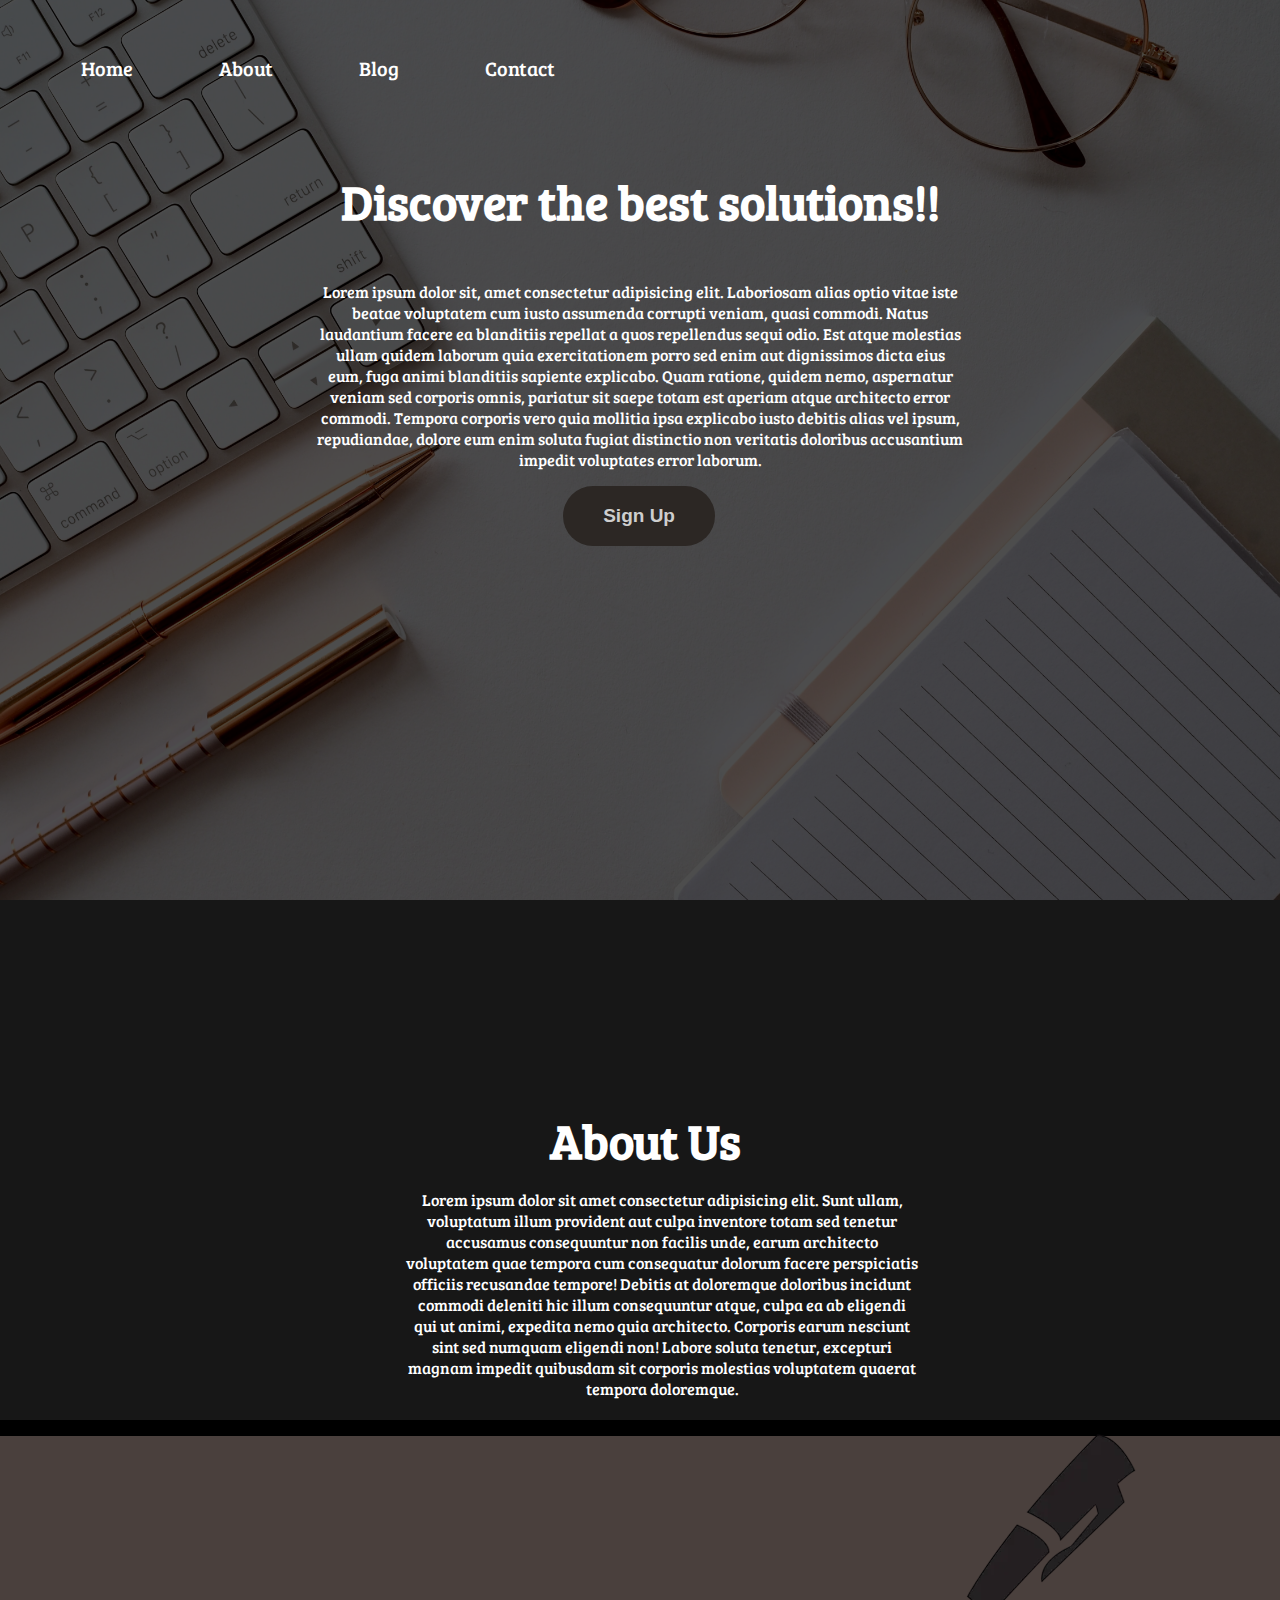
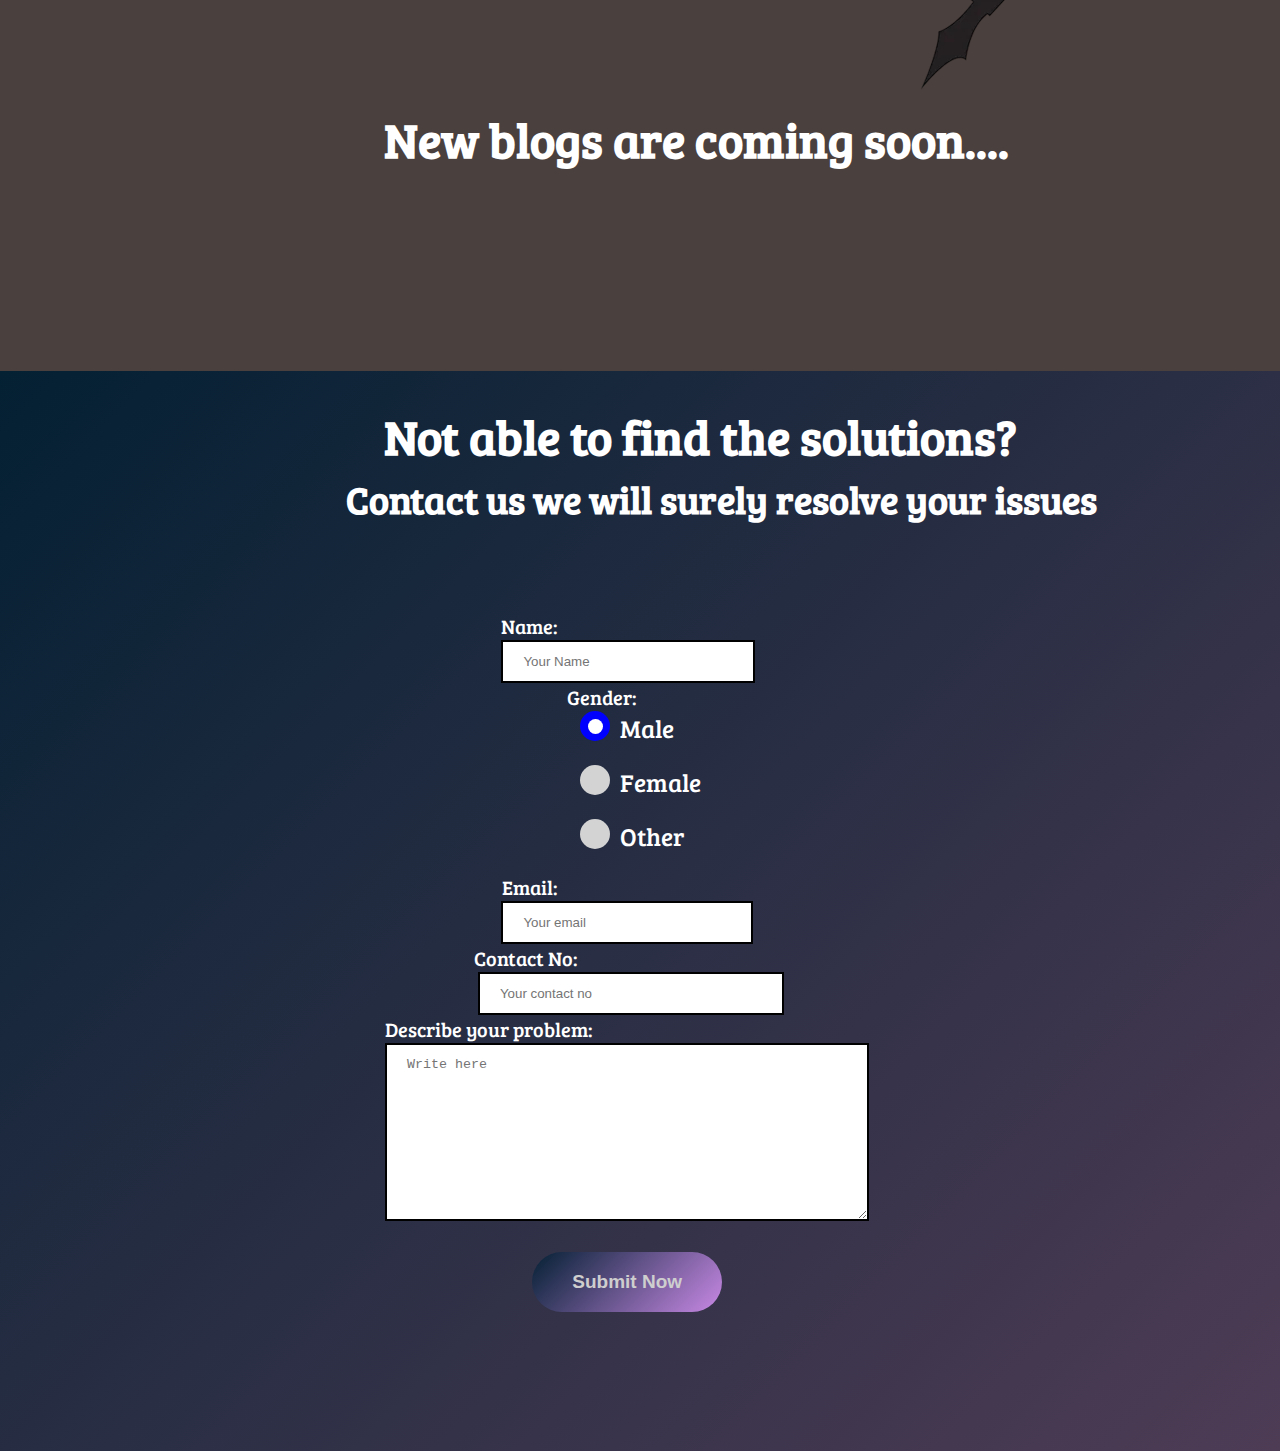
==== index.html @ ca49a2a0 "Add files via upload" ====
<!DOCTYPE html>
<html lang="en">

<head>
    <meta charset="UTF-8">
    <meta http-equiv="X-UA-Compatible" content="IE=edge">
    <meta name="viewport" content="width=device-width, initial-scale=1.0">
    <title>Blogs</title>
    <link rel="stylesheet" href="index.css">
    <link href="https://fonts.googleapis.com/css2?family=Bree+Serif&family=Caveat&family=Dancing+Script&family=Lobster&family=Poppins&family=Raleway:wght@100&family=Ubuntu:wght@300&display=swap" rel="stylesheet">
</head>

<body>
    <div class="common" id="homepage">
        <header>
            <nav class="navbar">
                <ul>
                    <li><a href="#">Home</a></li>
                    <li><a href="#about">About</a></li>
                    <li><a href="#blog">Blog</a></li>
                    <li><a href="#contact">Contact</a></li>
                </ul>
            </nav>
        </header>
        <section>
            <h1>Discover the best solutions!!</h1>
            <p>Lorem ipsum dolor sit, amet consectetur adipisicing elit. Laboriosam alias optio vitae iste beatae
                voluptatem cum iusto assumenda corrupti veniam, quasi commodi. Natus laudantium facere ea blanditiis
                repellat a quos repellendus sequi odio. Est atque molestias ullam quidem laborum quia exercitationem
                porro sed enim aut dignissimos dicta eius eum, fuga animi blanditiis sapiente explicabo. Quam ratione,
                quidem nemo, aspernatur veniam sed corporis omnis, pariatur sit saepe totam est aperiam atque architecto
                error commodi. Tempora corporis vero quia mollitia ipsa explicabo iusto debitis alias vel ipsum,
                repudiandae, dolore eum enim soluta fugiat distinctio non veritatis doloribus accusantium impedit
                voluptates error laborum.</p>
        </section>
        <button class="btn"><a href="signup.html" target="_blank">Sign Up</a></button>
    </div>

    <div class="common" id="about">
        <h1>About Us</h1>
        <p>Lorem ipsum dolor sit amet consectetur adipisicing elit. Sunt ullam, voluptatum illum provident aut culpa
            inventore totam sed tenetur accusamus consequuntur non facilis unde, earum architecto voluptatem quae
            tempora cum consequatur dolorum facere perspiciatis officiis recusandae tempore! Debitis at doloremque
            doloribus incidunt commodi deleniti hic illum consequuntur atque, culpa ea ab eligendi qui ut animi,
            expedita nemo quia architecto. Corporis earum nesciunt sint sed numquam eligendi non! Labore soluta tenetur,
            excepturi magnam impedit quibusdam sit corporis molestias voluptatem quaerat tempora doloremque.</p>
    </div>

    <div class="common" id="blog">
        <h1>New blogs are coming soon....</h1>
        <img src="pen_remo.png">
    </div>

    <div class="common" id="contact">
        <div class="container">

            <h1>Not able to find the solutions?</h1>
            <h2>Contact us we will surely resolve your issues</h2>
            <form action="#" class="contactform">
                <div>
                    <span class="details">Name:</span><input type="text" name="myname" id="name"
                        placeholder="Your Name" required>
                </div>
                <div>
                    <span class="details">Gender:</span>
                    <div class="category">
                        <label class="gender">Male
                            <input type="radio" name="radio" checked>
                            <span class="check"></span>
                        </label>
                        <label class="gender">Female
                            <input type="radio" name="radio">
                            <span class="check"></span>
                        </label>
                        <label class="gender">Other
                            <input type="radio" name="radio">
                            <span class="check"></span>
                        </label>
                    </div>
                </div>
                <div>
                    <span class="details">Email:</span><input type="email" name="myemail" id="email"
                        placeholder="Your email" required>
                </div>
                <div>
                    <span class="details">Contact No:</span>
                    <input type="tel" id="phone" name="phone" placeholder="Your contact no"  required>
                </div>
                <div>
                    <span class="details">Describe your problem:</span>
                    <textarea name="" id="" cols="30" rows="10" placeholder="Write here"></textarea>
                </div>
                <div class="button">
                    <input type="submit" value="Submit Now">
                </div>
        </div>

        </form>
    </div>

</body>

</html>
---- index.css ----
body {
    font-family: 'Bree Serif', serif;
    margin: 0;
    padding: 0;
    background-color: black;
    color: white;
}

.navbar li {
    display: inline-block;
    list-style: none;
}

.navbar li a {
    color: white;
    text-decoration: none;
    padding: 15px 18px;
}

section {
    height: 344px;
    font-family: 'Bree Serif', serif;
    margin: 3px 317px;
    display: flex;
    flex-direction: column;
    align-items: center;
    /* border: 2px solid red; */
    justify-content: center;
}

header::before {
    background: url('bckgrd.jpg') no-repeat center center/cover;
    content: "";
    position: absolute;
    top: 0;
    left: 0;
    width: 100%;
    height: 100%;
    z-index: -1;
    opacity: 0.3;
}

.navbar {
    font-size: 20px;
    font-family: 'Bree Serif', serif;
    display: flex;
}

li {
    list-style: none;
    padding: 34px 23px;
}

h1 {
    font-size: 3rem;
}

p {
    text-align: center;
}
#homepage button a{
    text-decoration: none;
    color: #cecece;
}

.btn {
    font-family: Verdana, Geneva, Tahoma, sans-serif;
    font-weight: bold;
    background-color: #2c2724;
    padding: 1.2rem 2.5rem;
    border: none;
    cursor: pointer;
    /*It will change the cursor to pointer(hand symbol)*/
    font-size: 19px;
    border-radius: 31px;
    color: #cecece;
    margin-left: 44vw;
}

.btn:hover{
    color: rgb(11, 17, 11) ;
    background-color: #343232;
}
#about{
    background-color: rgb(71 70 72 / 32%);
    position: absolute;
    top:100%;
    position: absolute;
    left: 0;
    width: 100%;
    height: auto;
}
#about h1{
    margin-top: 23vh;
    margin-left: 43vw;
}
#about p{
    width: 40vw;
    height: 20vh;
    padding: 35px;
    display:flex;
    flex-direction: column;
    margin-right: 50%;
    margin-left: 29%;
    margin-right: 50%;
    margin-top: -50px;
}
#blog{
    background-color: rgb(74 64 61);
    /* background: url('aboutbg.jpg') no-repeat center center/cover; */
    position: absolute;
    top:159.5%;
    /* width: 100%; */
    /* opacity: 0.6; */
    position: absolute;
    left: 0;
    /* top: 0; */
    width: 100%;
    height: 60vh;
}
#blog h1{
    margin-top: 30vh;
    margin-left: 30vw;
}
#blog img{
    margin-top: -49vh;
    margin-left: 61vw;
}
#contact{
    background: linear-gradient(135deg, #042033, #4e3c55);
    position: absolute;
    top:219%;
    left: 0;
    width: 100%;
    height: 120vh;
}
#contact h1{
    margin-left: 30vw;
}
#contact h2{
    margin-left: 27vw;
    padding: 33pxpx;
    font-size: 38px;
    margin-top: -3vh;
}
.contactform{
    display: flex;
    flex-direction: column;
    justify-content: center;
    height: 90vh;
    align-items: center;
}
.details{
    font-size: 20px;
    margin-left: -1vw;
}
#name{
    border: 2px solid black;
    width: 100%;
    padding: 12px 20px;
    margin-left: -12px;
    box-sizing: border-box;
  }
#email{
    border: 2px solid black;
    width: 100%;
    padding: 12px 20px;
    margin-left: -13px;
    box-sizing: border-box;
  }
#phone{
    border: 2px solid black;
    width: 100%;
    padding: 12px 20px;
    margin-left: -9px;
    box-sizing: border-box;
}
textarea{
    border: 2px solid black;
    width: 100%;
    padding: 12px 20px;
    margin-left: -1vw;
    box-sizing: border-box;
}
.gender {
    display: block;
    position: relative;
    padding-left: 40px;
    margin-bottom: 20px;
    cursor: pointer;
    font-size: 25px;
  }
  
  /* Hide the default radio button */
.gender input {
    position: absolute;
    opacity: 0;
    cursor: pointer;
  }
  
  /* custom radio button */
.check {
    position: absolute;
    top: 0;
    left: 0;
    height: 30px;
    width: 30px;
    background-color: lightgray;
    border-radius: 50%;
}
  
.gender:hover input ~ .check {
    background-color: gray;
}
  
.gender input:checked ~ .check {
    background-color: blue;
}
  
.check:after {
    content: "";
    position: absolute;
    display: none;
}
  
.gender input:checked ~ .check:after {
    display: block;
}
  
.gender .check:after {
      top: 8px;
      left: 8px;
      width: 15px;
      height: 15px;
      border-radius: 50%;
      background: white;
}
input[type="submit"]{
    font-family: Verdana, Geneva, Tahoma, sans-serif;
    font-weight: bold;
    /* background-color: rgb(111 15 121); */
    /* background: linear-gradient(135deg, #042033, #4e3c55); */
    background: linear-gradient(135deg, #042033, #c889e5);
    padding: 1.2rem 2.5rem;
    border: none;
    cursor: pointer;
    /*It will change the cursor to pointer(hand symbol)*/
    font-size: 19px;
    border-radius: 31px;
    color: #cecece;
    margin-left: -2vw;
    margin-top: 3vh;
}
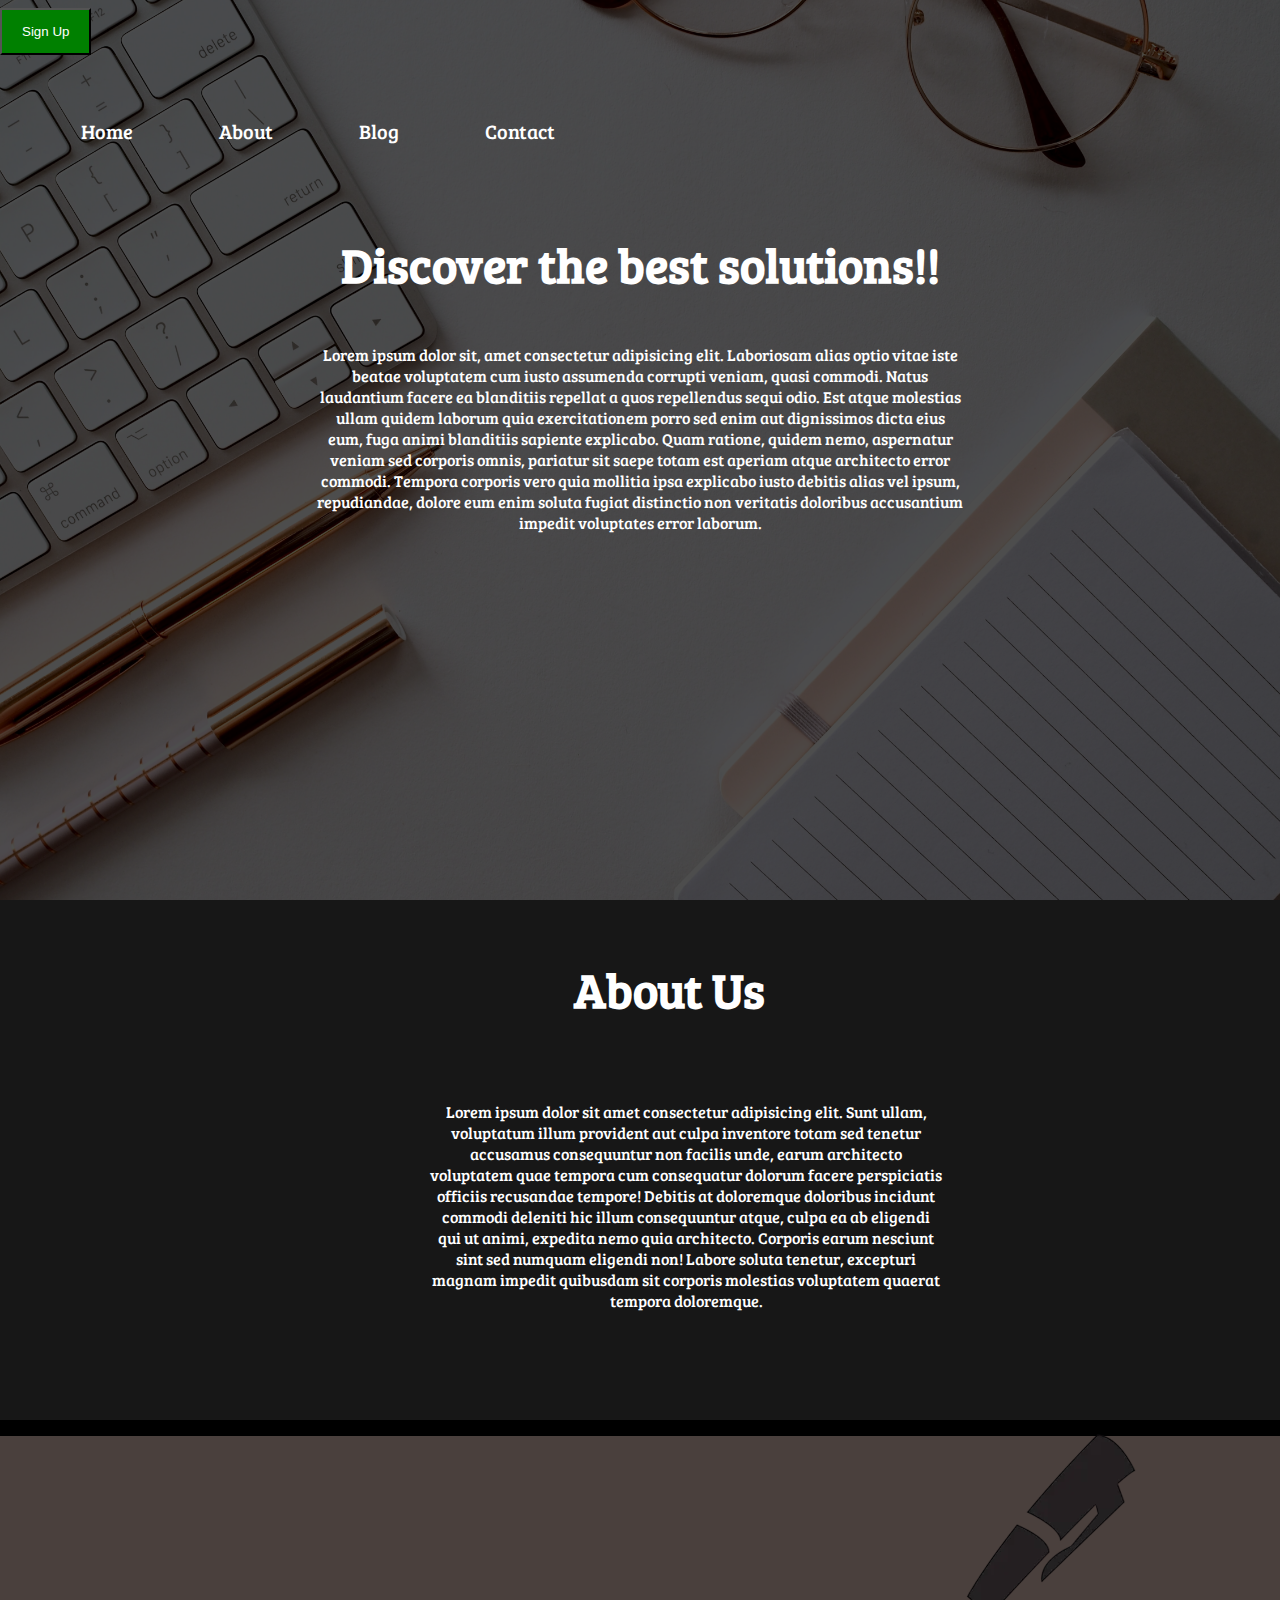
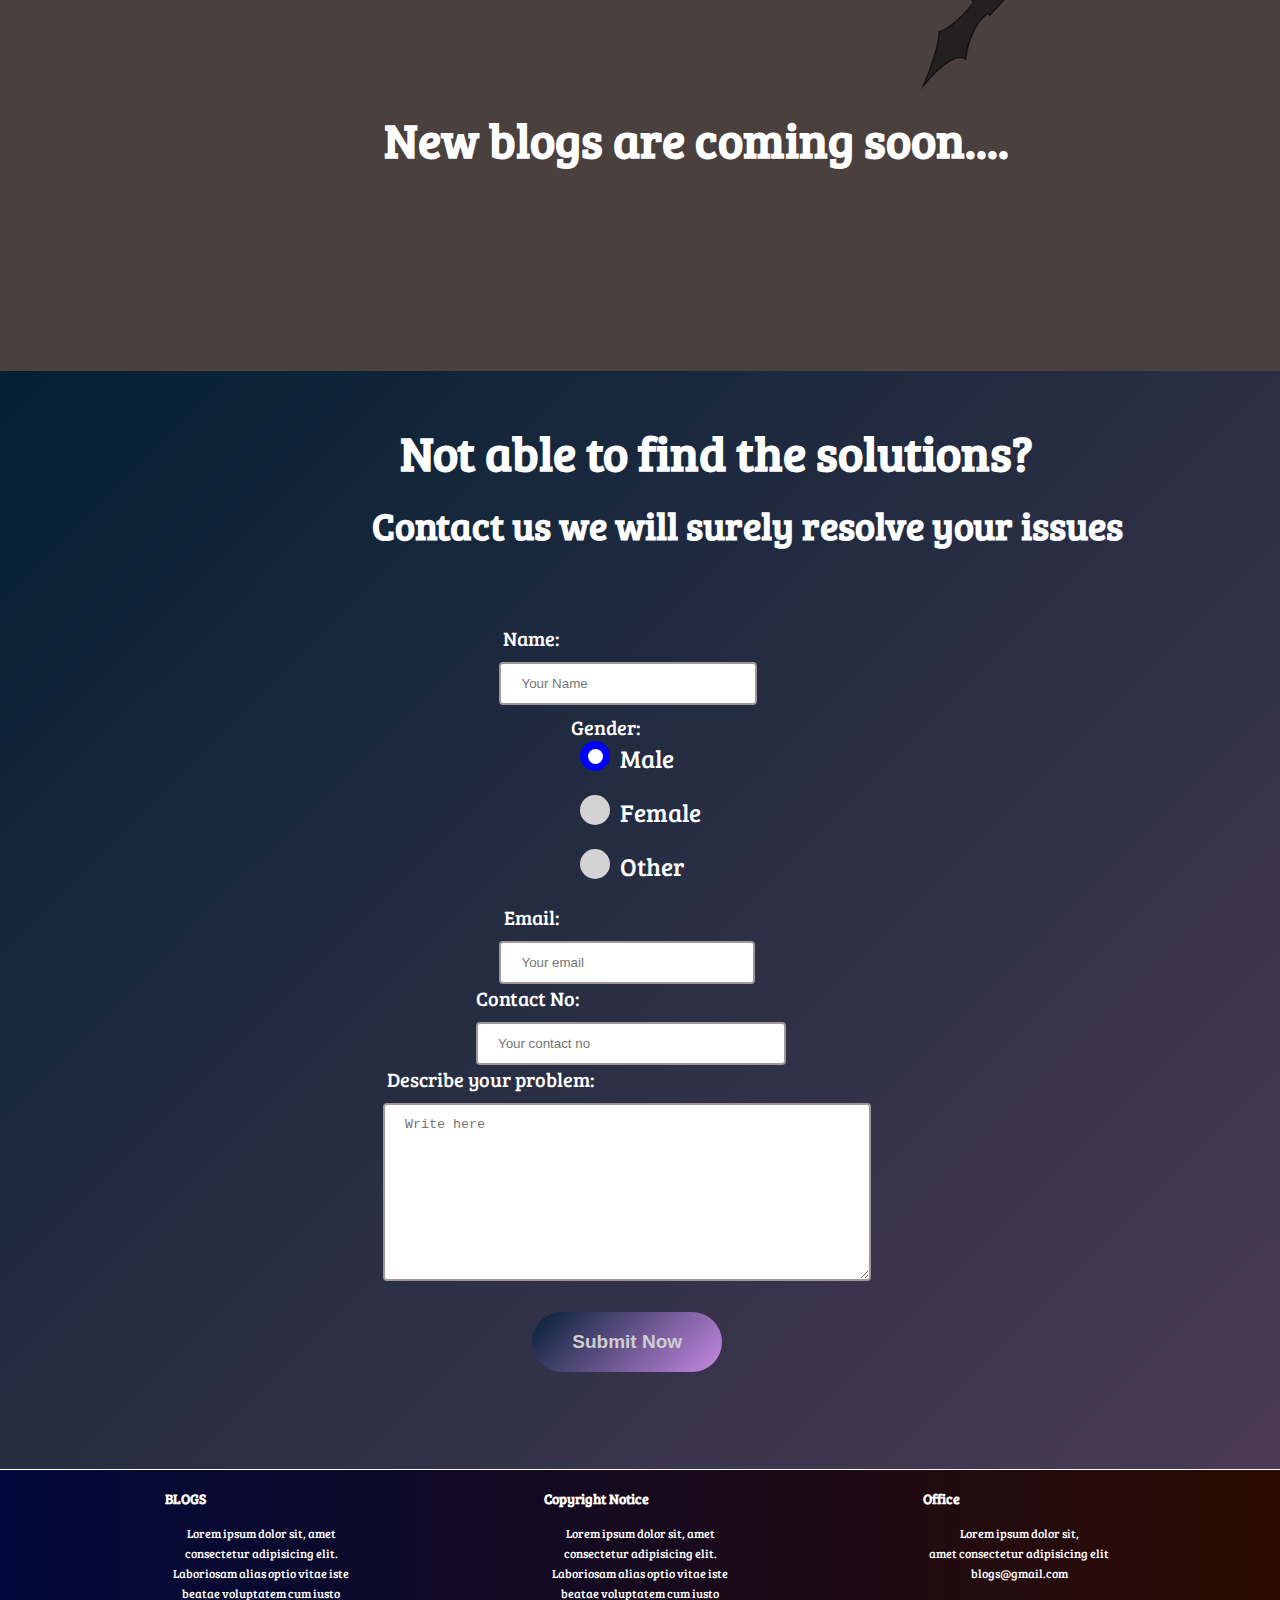
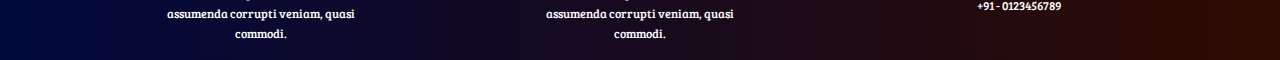
==== commit a888ac36: "Added footer (#21)" ====
--- a/index.html
+++ b/index.html
@@ -1,102 +1,369 @@
+<!DOCTYPE html>
+<html>
+<style>
+	/*add full-width input fields*/
+	input[type=text],
+	input[type=password] {
+		width: 100%;
+		padding: 12px 20px;
+		margin: 8px 0;
+		display: inline-block;
+		border: 2px solid #ccc;
+		box-sizing: border-box;
+	}
+
+	/* set a style for all buttons*/
+	button {
+		background-color: green;
+		color: white;
+		padding: 14px 20px;
+		margin: 8px 0;
+		cursor: pointer;
+		width: 100%;
+	}
+
+	/*set styles for the cancel button*/
+	.cancelbtn {
+		padding: 14px 20px;
+		background-color: #FF2E00;
+	}
+
+	/*float cancel and signup buttons and add an equal width*/
+	.cancelbtn,
+	.signupbtn {
+		float: left;
+		width: 50%
+	}
+
+	/*add padding to container elements*/
+	.container {
+		padding: 16px;
+	}
+
+	/*define the modal’s background*/
+
+	.modal {
+		display: none;
+		position: fixed;
+		z-index: 1;
+		left: 0;
+		top: 0;
+		width: 100%;
+		height: 100%;
+		overflow: auto;
+		background-color: rgb(0, 0, 0);
+		background-color: rgba(0, 0, 0, 0.4);
+		padding-top: 60px;
+	}
+
+	/*define the modal-content background*/
+
+	.modal-content {
+		background-color: #fefefe;
+		margin: 5% auto 15% auto;
+		border: 1px solid #888;
+		width: 80%;
+	}
+
+	/*define the close button*/
+
+	.close {
+		position: absolute;
+		right: 35px;
+		top: 15px;
+		color: #000;
+		font-size: 40px;
+		font-weight: bold;
+	}
+
+	/*define the close hover and focus effects*/
+
+	.close:hover,
+	.close:focus {
+		color: red;
+		cursor: pointer;
+	}
+
+	.clearfix::after {
+		content: "";
+		clear: both;
+		display: table;
+	}
+
+	@media screen and (max-width: 300px) {
+
+		.cancelbtn,
+		.signupbtn {
+			width: 100%;
+		}
+	}
+</style>
+
+<body>
+
+
+
+	<button onclick="document.getElementById('id01').style.display='block'" style="width:auto;">Sign Up</button>
+
+	<div id="id01" class="modal">
+		<span onclick="document.getElementById('id01').style.display='none'" class="close" title="Close Modal">×</span>
+		<form class="modal-content animate" action="/action_page.php">
+			<div class="container">
+				<label><b>Email</b></label>
+				<input type="text" placeholder="Enter Email" name="email" required>
+
+				<label><b>Password</b></label>
+				<input type="password" placeholder="Enter Password" name="psw" required>
+
+				<label><b>Repeat Password</b></label>
+				<input type="password" placeholder="Repeat Password" name="psw-repeat" required>
+				<input type="checkbox"> Remember me
+				<p>By creating an account you agree to our <a href="#">Terms & Privacy</a>.</p>
+
+				<div class="clearfix">
+					<button type="button" onclick="document.getElementById('id01').style.display='none'"
+						class="cancelbtn">Cancel</button>
+					<button type="submit" class="signupbtn">Sign Up</button>
+				</div>
+			</div>
+		</form>
+	</div>
+
+	<!--close the modal by just clicking outside of the modal-->
+	<script>
+		var modal = document.getElementById('id01');
+
+		window.onclick = function (event) {
+			if (event.target == modal) {
+				modal.style.display = "none";
+			}
+		}
+	</script>
+
+</body>
+
+</html>
+
+
+
+
+
+
+
+
 <!DOCTYPE html>
 <html lang="en">
+<style>
+	/*add full-width input fields*/
+	input[type=text],
+	input[type=password] {
+		width: 100%;
+		padding: 12px 20px;
+		margin: 8px 0;
+		display: inline-block;
+		border: 2px solid #ccc;
+		box-sizing: border-box;
+	}
+
+	/* set a style for all buttons*/
+	button {
+		background-color: green;
+		color: white;
+		padding: 14px 20px;
+		margin: 8px 0;
+		cursor: pointer;
+		width: 100%;
+	}
+
+	/*set styles for the cancel button*/
+	.cancelbtn {
+		padding: 14px 20px;
+		background-color: #FF2E00;
+	}
+
+	/*float cancel and signup buttons and add an equal width*/
+	.cancelbtn,
+	.signupbtn {
+		float: left;
+		width: 50%
+	}
+
+	/*add padding to container elements*/
+	.container {
+		padding: 16px;
+	}
+
+	/*define the modal’s background*/
+
+	.modal {
+		display: none;
+		position: fixed;
+		z-index: 1;
+		left: 0;
+		top: 0;
+		width: 100%;
+		height: 100%;
+		overflow: auto;
+		background-color: rgb(0, 0, 0);
+		background-color: rgba(0, 0, 0, 0.4);
+		padding-top: 60px;
+	}
+
+	/*define the modal-content background*/
+
+	.modal-content {
+		background-color: #fefefe;
+		margin: 5% auto 15% auto;
+		border: 1px solid #888;
+		width: 80%;
+	}
+
+	/*define the close button*/
+
+	.close {
+		position: absolute;
+		right: 35px;
+		top: 15px;
+		color: #000;
+		font-size: 40px;
+		font-weight: bold;
+	}
+
+	/*define the close hover and focus effects*/
+
+	.close:hover,
+	.close:focus {
+		color: red;
+		cursor: pointer;
+	}
+
+	.clearfix::after {
+		content: "";
+		clear: both;
+		display: table;
+	}
+
+	@media screen and (max-width: 300px) {
+
+		.cancelbtn,
+		.signupbtn {
+			width: 100%;
+		}
+	}
+</style>
 
 <head>
-    <meta charset="UTF-8">
-    <meta http-equiv="X-UA-Compatible" content="IE=edge">
-    <meta name="viewport" content="width=device-width, initial-scale=1.0">
-    <title>Blogs</title>
-    <link rel="stylesheet" href="index.css">
-    <link href="https://fonts.googleapis.com/css2?family=Bree+Serif&family=Caveat&family=Dancing+Script&family=Lobster&family=Poppins&family=Raleway:wght@100&family=Ubuntu:wght@300&display=swap" rel="stylesheet">
+	<meta charset="UTF-8">
+	<meta http-equiv="X-UA-Compatible" content="IE=edge">
+	<meta name="viewport" content="width=device-width, initial-scale=1.0">
+	<title>Blogs</title>
+	<link rel="stylesheet" href="index.css">
+	<link
+		href="https://fonts.googleapis.com/css2?family=Bree+Serif&family=Caveat&family=Dancing+Script&family=Lobster&family=Poppins&family=Raleway:wght@100&family=Ubuntu:wght@300&display=swap"
+		rel="stylesheet">
 </head>
 
 <body>
-    <div class="common" id="homepage">
-        <header>
-            <nav class="navbar">
-                <ul>
-                    <li><a href="#">Home</a></li>
-                    <li><a href="#about">About</a></li>
-                    <li><a href="#blog">Blog</a></li>
-                    <li><a href="#contact">Contact</a></li>
-                </ul>
-            </nav>
-        </header>
-        <section>
-            <h1>Discover the best solutions!!</h1>
-            <p>Lorem ipsum dolor sit, amet consectetur adipisicing elit. Laboriosam alias optio vitae iste beatae
-                voluptatem cum iusto assumenda corrupti veniam, quasi commodi. Natus laudantium facere ea blanditiis
-                repellat a quos repellendus sequi odio. Est atque molestias ullam quidem laborum quia exercitationem
-                porro sed enim aut dignissimos dicta eius eum, fuga animi blanditiis sapiente explicabo. Quam ratione,
-                quidem nemo, aspernatur veniam sed corporis omnis, pariatur sit saepe totam est aperiam atque architecto
-                error commodi. Tempora corporis vero quia mollitia ipsa explicabo iusto debitis alias vel ipsum,
-                repudiandae, dolore eum enim soluta fugiat distinctio non veritatis doloribus accusantium impedit
-                voluptates error laborum.</p>
-        </section>
-        <button class="btn"><a href="signup.html" target="_blank">Sign Up</a></button>
-    </div>
-
-    <div class="common" id="about">
-        <h1>About Us</h1>
-        <p>Lorem ipsum dolor sit amet consectetur adipisicing elit. Sunt ullam, voluptatum illum provident aut culpa
-            inventore totam sed tenetur accusamus consequuntur non facilis unde, earum architecto voluptatem quae
-            tempora cum consequatur dolorum facere perspiciatis officiis recusandae tempore! Debitis at doloremque
-            doloribus incidunt commodi deleniti hic illum consequuntur atque, culpa ea ab eligendi qui ut animi,
-            expedita nemo quia architecto. Corporis earum nesciunt sint sed numquam eligendi non! Labore soluta tenetur,
-            excepturi magnam impedit quibusdam sit corporis molestias voluptatem quaerat tempora doloremque.</p>
-    </div>
-
-    <div class="common" id="blog">
-        <h1>New blogs are coming soon....</h1>
-        <img src="pen_remo.png">
-    </div>
-
-    <div class="common" id="contact">
-        <div class="container">
-
-            <h1>Not able to find the solutions?</h1>
-            <h2>Contact us we will surely resolve your issues</h2>
-            <form action="#" class="contactform">
-                <div>
-                    <span class="details">Name:</span><input type="text" name="myname" id="name"
-                        placeholder="Your Name" required>
-                </div>
-                <div>
-                    <span class="details">Gender:</span>
-                    <div class="category">
-                        <label class="gender">Male
-                            <input type="radio" name="radio" checked>
-                            <span class="check"></span>
-                        </label>
-                        <label class="gender">Female
-                            <input type="radio" name="radio">
-                            <span class="check"></span>
-                        </label>
-                        <label class="gender">Other
-                            <input type="radio" name="radio">
-                            <span class="check"></span>
-                        </label>
-                    </div>
-                </div>
-                <div>
-                    <span class="details">Email:</span><input type="email" name="myemail" id="email"
-                        placeholder="Your email" required>
-                </div>
-                <div>
-                    <span class="details">Contact No:</span>
-                    <input type="tel" id="phone" name="phone" placeholder="Your contact no"  required>
-                </div>
-                <div>
-                    <span class="details">Describe your problem:</span>
-                    <textarea name="" id="" cols="30" rows="10" placeholder="Write here"></textarea>
-                </div>
-                <div class="button">
-                    <input type="submit" value="Submit Now">
-                </div>
-        </div>
-
-        </form>
-    </div>
+	<div class="common" id="homepage">
+		<header>
+			<nav class="navbar">
+				<ul>
+					<li><a href="#">Home</a></li>
+					<li><a href="#about">About</a></li>
+					<li><a href="#blog">Blog</a></li>
+					<li><a href="#contact">Contact</a></li>
+				</ul>
+			</nav>
+		</header>
+		<section>
+			<h1>Discover the best solutions!!</h1>
+			<p>Lorem ipsum dolor sit, amet consectetur adipisicing elit. Laboriosam alias optio vitae iste beatae
+				voluptatem cum iusto assumenda corrupti veniam, quasi commodi. Natus laudantium facere ea blanditiis
+				repellat a quos repellendus sequi odio. Est atque molestias ullam quidem laborum quia exercitationem
+				porro sed enim aut dignissimos dicta eius eum, fuga animi blanditiis sapiente explicabo. Quam ratione,
+				quidem nemo, aspernatur veniam sed corporis omnis, pariatur sit saepe totam est aperiam atque architecto
+				error commodi. Tempora corporis vero quia mollitia ipsa explicabo iusto debitis alias vel ipsum,
+				repudiandae, dolore eum enim soluta fugiat distinctio non veritatis doloribus accusantium impedit
+				voluptates error laborum.</p>
+		</section>
+		<!-- <button class="btn"><a href="signup.html" target="_blank">Sign Up</a></button> -->
+	</div>
+
+	<div class="common" id="about">
+		<h1>About Us</h1>
+		<p>Lorem ipsum dolor sit amet consectetur adipisicing elit. Sunt ullam, voluptatum illum provident aut culpa
+			inventore totam sed tenetur accusamus consequuntur non facilis unde, earum architecto voluptatem quae
+			tempora cum consequatur dolorum facere perspiciatis officiis recusandae tempore! Debitis at doloremque
+			doloribus incidunt commodi deleniti hic illum consequuntur atque, culpa ea ab eligendi qui ut animi,
+			expedita nemo quia architecto. Corporis earum nesciunt sint sed numquam eligendi non! Labore soluta tenetur,
+			excepturi magnam impedit quibusdam sit corporis molestias voluptatem quaerat tempora doloremque.</p>
+	</div>
+
+	<div class="common" id="blog">
+		<h1>New blogs are coming soon....</h1>
+		<img src="pen_remo.png">
+	</div>
+
+	<div class="common" id="contact">
+		<div class="container">
+
+			<h1>Not able to find the solutions?</h1>
+			<h2>Contact us we will surely resolve your issues</h2>
+			<form action="#" class="contactform">
+				<div>
+					<span class="details">Name:</span><input type="text" name="myname" id="name" placeholder="Your Name"
+						required>
+				</div>
+				<div>
+					<span class="details">Gender:</span>
+					<div class="category">
+						<label class="gender">Male
+							<input type="radio" name="radio" checked>
+							<span class="check"></span>
+						</label>
+						<label class="gender">Female
+							<input type="radio" name="radio">
+							<span class="check"></span>
+						</label>
+						<label class="gender">Other
+							<input type="radio" name="radio">
+							<span class="check"></span>
+						</label>
+					</div>
+				</div>
+				<div>
+					<span class="details">Email:</span><input type="email" name="myemail" id="email"
+						placeholder="Your email" required>
+				</div>
+				<div>
+					<span class="details">Contact No:</span>
+					<input type="tel" id="phone" name="phone" placeholder="Your contact no" required>
+				</div>
+				<div>
+					<span class="details">Describe your problem:</span>
+					<textarea name="" id="" cols="30" rows="10" placeholder="Write here"></textarea>
+				</div>
+				<div class="button">
+					<input type="submit" value="Submit Now">
+				</div>
+		</div>
+		</form>
+		<footer>
+			<div class="row">
+				<div class="col"> <h3>BLOGS</h3>
+					<p>Lorem ipsum dolor sit, amet consectetur adipisicing elit. Laboriosam alias optio vitae iste beatae voluptatem cum iusto assumenda corrupti veniam, quasi commodi.</p>
+				</div>
+				<div class="col">
+					<h3>Copyright Notice</h3>
+					<p>Lorem ipsum dolor sit, amet consectetur adipisicing elit. Laboriosam alias optio vitae iste beatae voluptatem cum iusto assumenda corrupti veniam, quasi commodi.</p>
+				</div>
+				<div class="col">
+					<h3>Office</h3>
+					<p>Lorem ipsum dolor sit,<br>amet consectetur adipisicing elit <br> blogs@gmail.com</p>
+					<p>+91 - 0123456789</p>
+				</div>
+		</footer>
+	</div>
 
 </body>
 
--- a/index.css
+++ b/index.css
@@ -1,3 +1,7 @@
+html {
+    scroll-behavior: smooth;
+}
+
 body {
     font-family: 'Bree Serif', serif;
     margin: 0;
@@ -6,6 +10,7 @@
     color: white;
 }
 
+
 .navbar li {
     display: inline-block;
     list-style: none;
@@ -58,7 +63,8 @@
 p {
     text-align: center;
 }
-#homepage button a{
+
+#homepage button a {
     text-decoration: none;
     color: #cecece;
 }
@@ -77,39 +83,46 @@
     margin-left: 44vw;
 }
 
-.btn:hover{
-    color: rgb(11, 17, 11) ;
+.btn:hover {
+    color: rgb(11, 17, 11);
     background-color: #343232;
 }
-#about{
+
+#about {
     background-color: rgb(71 70 72 / 32%);
     position: absolute;
-    top:100%;
-    position: absolute;
+    top: 100%;
+    /* position: absolute; */
     left: 0;
     width: 100%;
     height: auto;
-}
-#about h1{
-    margin-top: 23vh;
+    padding: 1.5rem;
+
+}
+
+#about h1 {
+    margin-bottom: 25vh;
     margin-left: 43vw;
 }
-#about p{
+
+#about p {
     width: 40vw;
     height: 20vh;
     padding: 35px;
-    display:flex;
+    display: flex;
     flex-direction: column;
     margin-right: 50%;
     margin-left: 29%;
-    margin-right: 50%;
-    margin-top: -50px;
-}
-#blog{
+    /* margin-right: 50%; */
+    margin-top: -180px;
+    margin-bottom: 5rem;
+}
+
+#blog {
     background-color: rgb(74 64 61);
     /* background: url('aboutbg.jpg') no-repeat center center/cover; */
     position: absolute;
-    top:159.5%;
+    top: 159.5%;
     /* width: 100%; */
     /* opacity: 0.6; */
     position: absolute;
@@ -118,70 +131,94 @@
     width: 100%;
     height: 60vh;
 }
-#blog h1{
+
+#blog h1 {
     margin-top: 30vh;
     margin-left: 30vw;
 }
-#blog img{
+
+#blog img {
     margin-top: -49vh;
     margin-left: 61vw;
 }
-#contact{
+
+#contact {
     background: linear-gradient(135deg, #042033, #4e3c55);
     position: absolute;
-    top:219%;
-    left: 0;
-    width: 100%;
-    height: 120vh;
-}
-#contact h1{
+    top: 219%;
+    left: 0;
+    width: 100%;
+    height: 130vh;
+}
+
+#contact h1 {
     margin-left: 30vw;
 }
-#contact h2{
+
+#contact h2 {
     margin-left: 27vw;
-    padding: 33pxpx;
+    padding: 10px;
     font-size: 38px;
     margin-top: -3vh;
 }
-.contactform{
+
+.contactform {
     display: flex;
     flex-direction: column;
     justify-content: center;
     height: 90vh;
     align-items: center;
 }
-.details{
+
+.details {
     font-size: 20px;
-    margin-left: -1vw;
-}
-#name{
-    border: 2px solid black;
+    margin-left: -.7vw;
+}
+
+#name {
+    border: 2px solid #a09797;
+    outline: none;
+    border-radius: 4px;
     width: 100%;
     padding: 12px 20px;
     margin-left: -12px;
     box-sizing: border-box;
-  }
-#email{
-    border: 2px solid black;
+    margin-top: 10px;
+}
+
+#email {
+    border: 2px solid #a09797;
+    outline: none;
+    border-radius: 4px;
     width: 100%;
     padding: 12px 20px;
     margin-left: -13px;
     box-sizing: border-box;
-  }
-#phone{
-    border: 2px solid black;
+    margin-top: 10px;
+}
+
+#phone {
     width: 100%;
     padding: 12px 20px;
     margin-left: -9px;
     box-sizing: border-box;
-}
-textarea{
-    border: 2px solid black;
+    border: 2px solid #a09797;
+    outline: none;
+    border-radius: 4px;
+    margin-top: 10px;
+}
+
+textarea {
+    border: 2px solid #a09797;
+    outline: none;
+    border-radius: 4px;
     width: 100%;
     padding: 12px 20px;
     margin-left: -1vw;
     box-sizing: border-box;
-}
+    margin-top: 10px;
+}
+
 .gender {
     display: block;
     position: relative;
@@ -189,16 +226,18 @@
     margin-bottom: 20px;
     cursor: pointer;
     font-size: 25px;
-  }
-  
-  /* Hide the default radio button */
+}
+
+/* Hide the default radio button */
 .gender input {
     position: absolute;
     opacity: 0;
     cursor: pointer;
-  }
-  
-  /* custom radio button */
+    outline: none;
+    border: 0;
+}
+
+/* custom radio button */
 .check {
     position: absolute;
     top: 0;
@@ -208,34 +247,35 @@
     background-color: lightgray;
     border-radius: 50%;
 }
-  
-.gender:hover input ~ .check {
+
+.gender:hover input~.check {
     background-color: gray;
 }
-  
-.gender input:checked ~ .check {
+
+.gender input:checked~.check {
     background-color: blue;
 }
-  
+
 .check:after {
     content: "";
     position: absolute;
     display: none;
 }
-  
-.gender input:checked ~ .check:after {
+
+.gender input:checked~.check:after {
     display: block;
 }
-  
+
 .gender .check:after {
-      top: 8px;
-      left: 8px;
-      width: 15px;
-      height: 15px;
-      border-radius: 50%;
-      background: white;
-}
-input[type="submit"]{
+    top: 8px;
+    left: 8px;
+    width: 15px;
+    height: 15px;
+    border-radius: 50%;
+    background: white;
+}
+
+input[type="submit"] {
     font-family: Verdana, Geneva, Tahoma, sans-serif;
     font-weight: bold;
     /* background-color: rgb(111 15 121); */
@@ -250,5 +290,43 @@
     color: #cecece;
     margin-left: -2vw;
     margin-top: 3vh;
-}
-
+    /* margin-bottom: 200px; */
+    transition: all 0.3s ease-in;
+}
+
+input[type='submit']:hover {
+    opacity: 0.7;
+}
+
+footer {
+    margin-top: 50px;
+    border-top: 50px;
+    width: 100%;
+    bottom: 0px;
+    position: relative;
+    background: linear-gradient(to right, #00093c, #2d0b00);
+    color: #fff;
+    font-size: 12px;
+    line-height: 20px;
+    border-top: #fff solid 1px;
+
+}
+
+.row {
+    width: 75%;
+    margin: auto;
+    display: flex;
+    flex-wrap: wrap;
+    align-items: flex-start;
+    justify-content: space-between;
+}
+
+.col {
+    flex-basis: 20%;
+    padding: 5px;
+}
+
+.col h3 {
+    width: fit-content;
+    position: relative;
+}